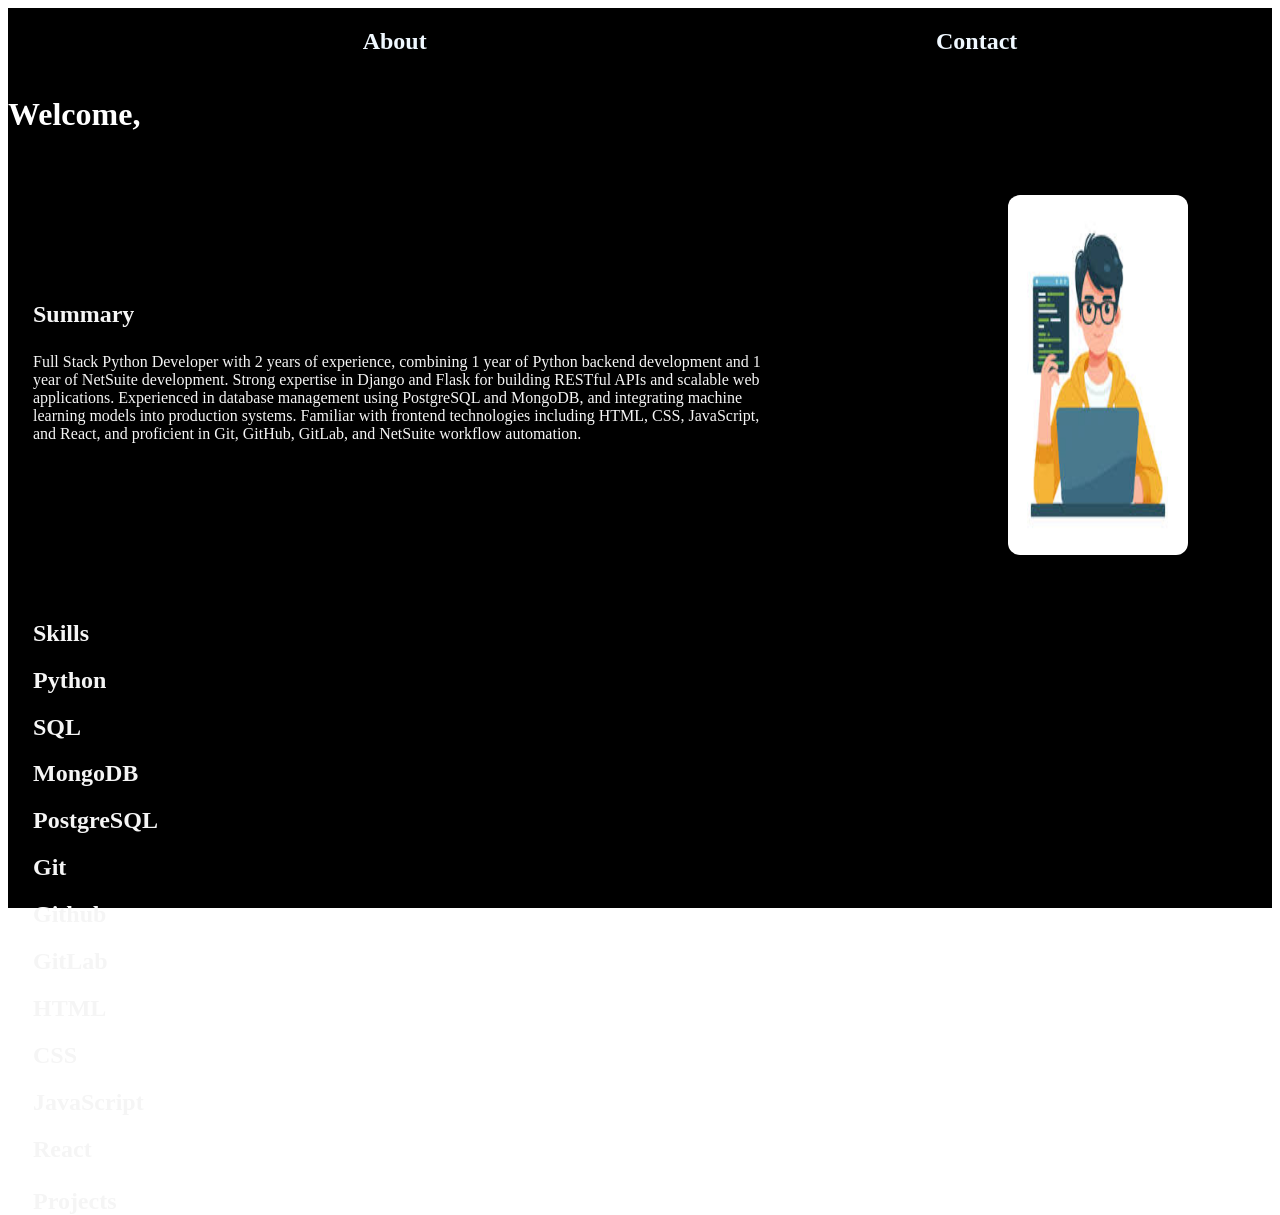
==== Resume.html @ 338321f4 "Startedportfolio page content for web and mobile." ====
<!DOCTYPE html>
<html lang="en">
<head>
    <meta charset="UTF-8">
    <meta name="viewport" content="width=device-width, initial-scale=1.0">
    <title>Portfolio</title>
    <link rel="stylesheet" href="Resume.css"/>
</head>
<body>
    <div class="page">
        <div class="topbar">
            <h2>About</h2>
            <h2>Contact</h2>
        </div>
        <h1 class="welc">Welcome,</h1>
        <div class="summary-container">
            <div class="summary-text">
            <h2 class="summa">Summary</h2>
            <p class="exp">Full Stack Python Developer with 2 years of experience, 
                combining 1 year of Python backend development and 1 year of NetSuite development. 
                Strong expertise in Django and Flask for building RESTful APIs and 
                scalable web applications. Experienced in database management using 
                PostgreSQL and MongoDB, and integrating machine learning models into 
                production systems. Familiar with frontend technologies including 
                HTML, CSS, JavaScript, and React, and proficient in Git, GitHub, 
                GitLab, and NetSuite workflow automation.
            </p>
            </div>
            <div class="summary-image">
            <img src="./Images/developer.jpeg"  class="dev" alt="developer" />
            </div>
        </div>
        <div class="skil">
            <h2>Skills</h2>
            <h2>Python</h2>
            <h2>SQL</h2>
            <h2>MongoDB</h2>
            <h2>PostgreSQL</h2>
            <h2>Git</h2>
            <h2>Github</h2>
            <h2>GitLab</h2>
            <h2>HTML</h2>
            <h2>CSS</h2>
            <h2>JavaScript</h2>
            <h2>React</h2>
        </div>
        <h2 class="proj">Projects</h2>
    </div>
</body>
</html>
---- Resume.css ----
.topbar{
    margin-left: 100px;
    display: flex;
    justify-content:space-around;
    color:aliceblue;
}
.page{
    background-color: black;
    background-size: cover;
    height: 100vh;
    width: 100%;
}
.welc{
    color: white;
}
.summary-container{
    display: flex;
    align-items: center;
    justify-content: space-between;
    gap: 40px;
    padding: 40px 0;
}
.summary-text{
    width: 65%;
}
.summa{
    color:whitesmoke;
    margin-right:40px;
    margin-left: 25px;
}
.exp{
    color: whitesmoke;
    margin:25px;
}
.summary-image{
    width: 35%;
    display: flex;
    justify-content: center;
}
.dev{
    height:40vh;
    width:180px;
    margin-left: 80px;
    border-radius: 12px;
}
.skil{
    color: whitesmoke;
    margin:25px;
}
.proj{
    color: whitesmoke;
    margin:25px;
}
@media (max-width: 600px) {
    .summary-container {
        flex-direction: column;
        text-align: center;
    }

    .summary-text,
    .summary-image {
        width: 100%;
    }
}
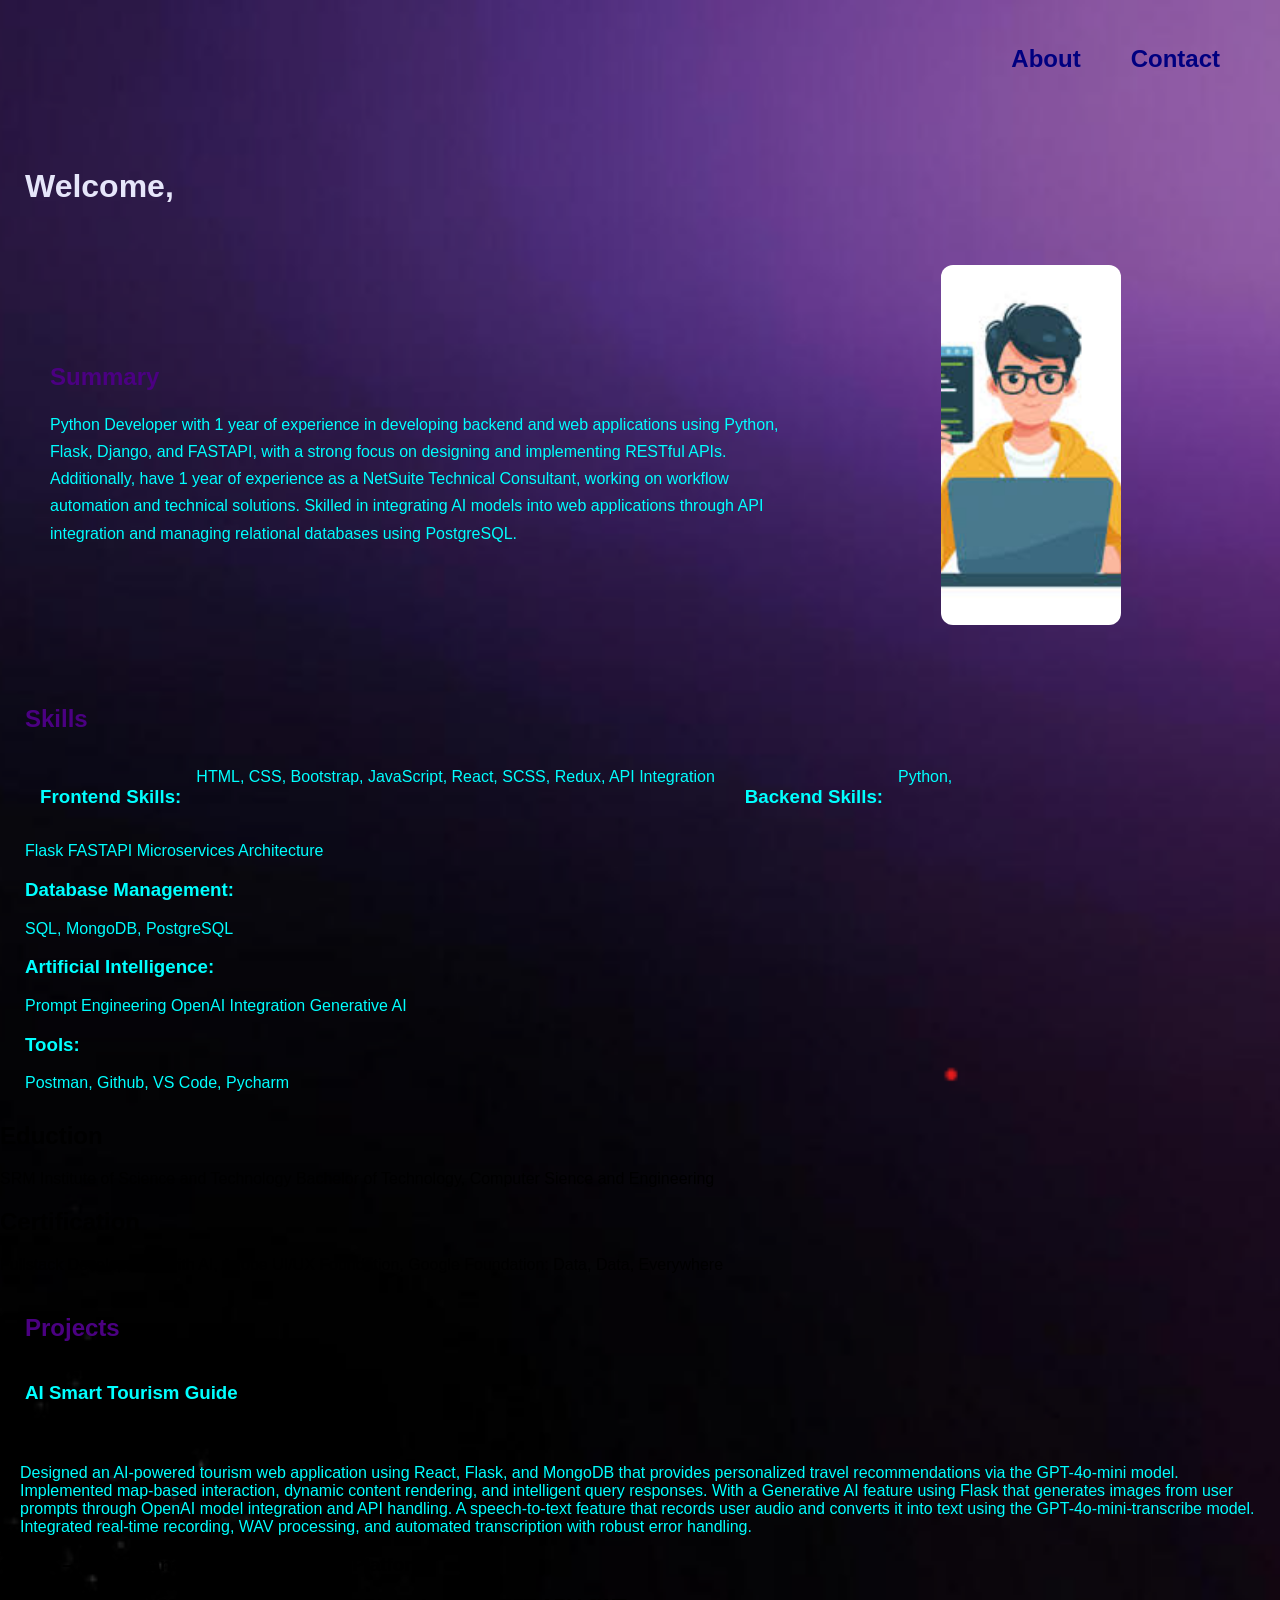
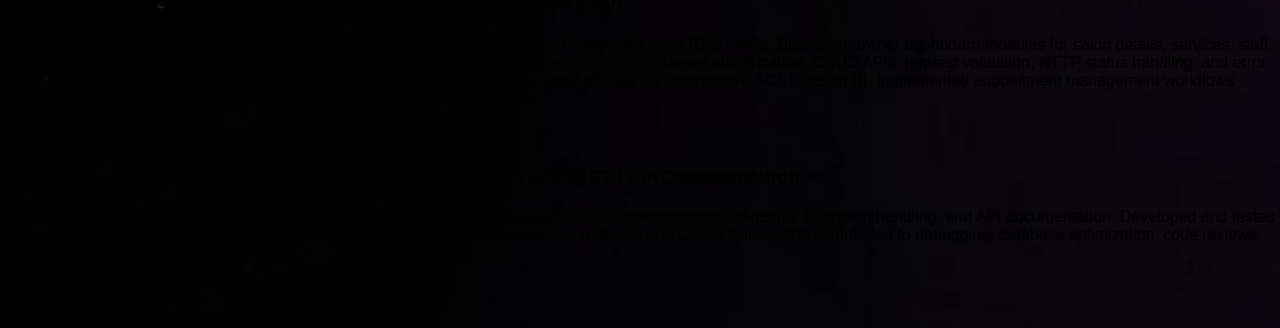
==== commit f9b16e9b: "Worked on Portfolio data in resume html." ====
--- a/Resume.html
+++ b/Resume.html
@@ -16,14 +16,9 @@
         <div class="summary-container">
             <div class="summary-text">
             <h2 class="summa">Summary</h2>
-            <p class="exp">Full Stack Python Developer with 2 years of experience, 
-                combining 1 year of Python backend development and 1 year of NetSuite development. 
-                Strong expertise in Django and Flask for building RESTful APIs and 
-                scalable web applications. Experienced in database management using 
-                PostgreSQL and MongoDB, and integrating machine learning models into 
-                production systems. Familiar with frontend technologies including 
-                HTML, CSS, JavaScript, and React, and proficient in Git, GitHub, 
-                GitLab, and NetSuite workflow automation.
+            <p class="exp">Python Developer with 1 year of experience in developing backend and web applications using Python, Flask, Django, and FASTAPI, with a strong focus on designing and implementing RESTful APIs. 
+                Additionally, have 1 year of experience as a NetSuite Technical Consultant, working on workflow automation and technical solutions. 
+                Skilled in integrating AI models into web applications through API integration and managing relational databases using PostgreSQL.
             </p>
             </div>
             <div class="summary-image">
@@ -31,20 +26,58 @@
             </div>
         </div>
         <div class="skil">
-            <h2>Skills</h2>
-            <h2>Python</h2>
-            <h2>SQL</h2>
-            <h2>MongoDB</h2>
-            <h2>PostgreSQL</h2>
-            <h2>Git</h2>
-            <h2>Github</h2>
-            <h2>GitLab</h2>
-            <h2>HTML</h2>
-            <h2>CSS</h2>
-            <h2>JavaScript</h2>
-            <h2>React</h2>
+            <h2>Skills</h2><br/>
+            <h3>Frontend Skills: </h3>
+            <label>HTML, CSS, Bootstrap, JavaScript, React, SCSS, Redux, API Integration</label><br/>
+            <h3>Backend Skills: </h3>
+            <label>Python,</label>
+            <label>Flask</lapel>
+            <label>FASTAPI</label>
+            <label>Microservices Architecture</label><br/>
+            <h3>Database Management: </h3>
+            <label>SQL, MongoDB, PostgreSQL</label><br/>
+            <h3>Artificial Intelligence: </h3>
+            <label>Prompt Engineering</label>
+            <label>OpenAI Integration</label>
+            <label>Generative AI</label><br/>
+            <h3>Tools: </h3>
+            <label>Postman, Github, VS Code, Pycharm</label><br/>
         </div>
+        <h2>Eduction</h2>
+        <label>SRM Institute of Science and Technology</label>
+        <label>Bachelor of Technology, Computer Sience and Engineering</label>
+        <h2>Certification</h2>
+        <label>Fullstack Development with AI, Adobe UI/UX Foundation, Google Foundation: Data, Data, Everywhere</label>
         <h2 class="proj">Projects</h2>
+        <h3 class="proj-one">AI Smart Tourism Guide</h3>
+        <h3>React | SCSS | Flask | MongoDB | OpenAI</h3>
+        <p class="one-para">
+            Designed an AI-powered tourism web application using React, Flask, and MongoDB that provides personalized travel
+            recommendations via the GPT-4o-mini model.
+            Implemented map-based interaction, dynamic content rendering, and intelligent query responses.
+            With a Generative AI feature using Flask that generates images from user prompts through OpenAI model integration and API handling.
+            A speech-to-text feature that records user audio and converts it into text using the GPT-4o-mini-transcribe model.
+            Integrated real-time recording, WAV processing, and automated transcription with robust error handling.
+        </p>
+        <h3>Glōvia – Salon Management & Booking Platform</h3>
+        <h3>React | SCSS | FASTAPI | PostgreSQL | SQL Alchemy | REST API | JWT</h3>
+        <p>
+            Developed a responsive salon management platform using React.js, FASTAPI, PostgreSQL, and REST APIs.
+            Built salon-owner dashboard modules for salon details, services, staff, working hours, staff leave, appointments, and reviews.
+            Implemented JWT authentication, role-based authorization, CRUD APIs, request validation, HTTP status handling, and error handling.
+            Integrated React with FASTAPI through reusable API modules and components, with responsive SCSS-based UI.
+            Implemented appointment management workflows including confirmation, rejection, completion, cancellation, and
+            rescheduling.
+        </p>
+        <h3>Multi-Tenant Marketplace & Classifieds Platform</h3>
+        <h3>HTML/CSS | JavaScript | FASTAPI | PostgreSQL | REST API | PYTEST | API Documentation</h3>
+        <p>
+            Implemented tenant management, user and service workflows, CRUD operations, database schemas, validation, exception
+            handling, and API documentation.
+            Developed and tested business modules with PYTEST, integrated frontend APIs, handled asynchronous requests and
+            CORS issues, and contributed to debugging, database optimization, code reviews, Git version control, and deployment
+            activities.
+        </p>
     </div>
 </body>
 </html>
--- a/Resume.css
+++ b/Resume.css
@@ -1,59 +1,129 @@
-.topbar{
-    margin-left: 100px;
+* {
+    box-sizing: border-box;
+}
+
+body {
+    margin: 0;
+    font-family: Arial, sans-serif;
+}
+
+.page {
+    min-height: 100vh;
+    background-image: url("./Images/Background image.png");
+    background-size: cover;
+    background-position: center;
+    background-repeat: no-repeat;
+    padding-bottom: 50px;
+}
+
+/* Navigation */
+
+.topbar {
     display: flex;
-    justify-content:space-around;
-    color:aliceblue;
+    justify-content: flex-end;
+    gap: 50px;
+    padding: 25px 60px;
+    color:navy;
 }
-.page{
-    background-color: black;
-    background-size: cover;
-    height: 100vh;
-    width: 100%;
+
+.topbar h2 {
+    cursor: pointer;
 }
-.welc{
-    color: white;
+
+/* Welcome */
+
+.welc {
+    color:lavender;
+    margin: 50px 25px 30px;
 }
-.summary-container{
+
+/* Summary */
+
+.summary-container {
     display: flex;
     align-items: center;
-    justify-content: space-between;
     gap: 40px;
-    padding: 40px 0;
+    padding: 30px 50px;
 }
-.summary-text{
+
+.summary-text {
     width: 65%;
 }
-.summa{
-    color:whitesmoke;
-    margin-right:40px;
-    margin-left: 25px;
+
+.summa {
+    color: indigo;
+    margin-bottom: 20px;
 }
-.exp{
-    color: whitesmoke;
-    margin:25px;
+
+.exp {
+    color: aqua;
+    line-height: 1.7;
+    margin: 0;
 }
-.summary-image{
+
+.summary-image {
     width: 35%;
     display: flex;
     justify-content: center;
 }
-.dev{
-    height:40vh;
-    width:180px;
-    margin-left: 80px;
+
+.dev {
+    width: 180px;
+    height: 40vh;
+    object-fit: cover;
     border-radius: 12px;
 }
-.skil{
-    color: whitesmoke;
-    margin:25px;
+
+/* Skills */
+
+.skil {
+    color: aqua;
+    margin: 30px 25px;
+    display: flex;
+    flex-wrap: wrap;
+    gap: 15px;
 }
-.proj{
-    color: whitesmoke;
-    margin:25px;
+
+.skil h2:first-child {
+    width: 100%;
+    color: indigo;
 }
+
+/* Projects */
+
+.proj {
+    color: indigo;
+    margin: 40px 25px;
+}
+
+.proj-one {
+    color:aqua;
+    margin: 15px 25px;
+}
+
+.one-para {
+    color:aqua;
+    margin: 15px 20px;
+}
+
+/* Mobile */
+
 @media (max-width: 600px) {
+
+    .topbar {
+        justify-content: center;
+        gap: 25px;
+        padding: 20px;
+    }
+
+    .welc {
+        text-align: center;
+        margin-top: 30px;
+    }
+
     .summary-container {
         flex-direction: column;
+        padding: 20px;
         text-align: center;
     }
 
@@ -61,4 +131,18 @@
     .summary-image {
         width: 100%;
     }
+
+    .dev {
+        width: 180px;
+        height: auto;
+    }
+
+    .skil {
+        justify-content: center;
+    }
+
+    .skil h2:first-child {
+        width: 100%;
+        text-align: center;
+    }
 }
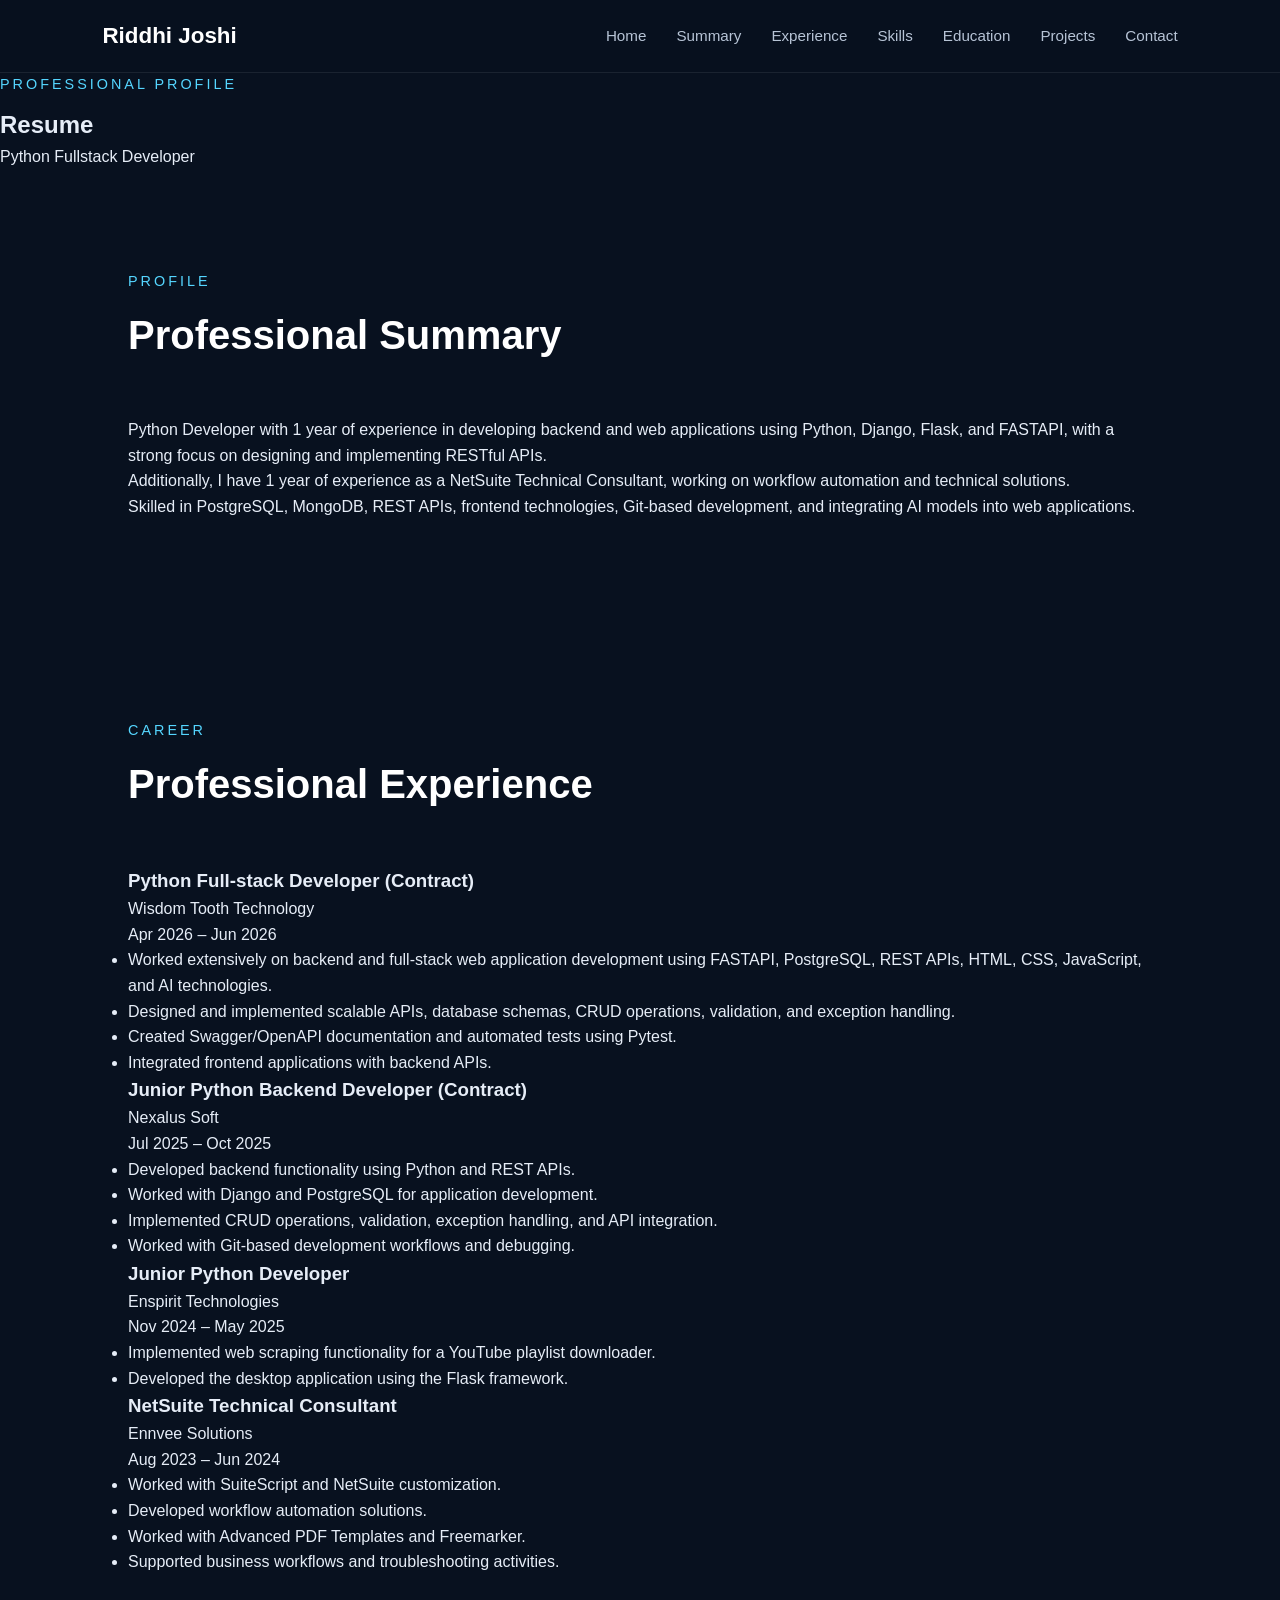
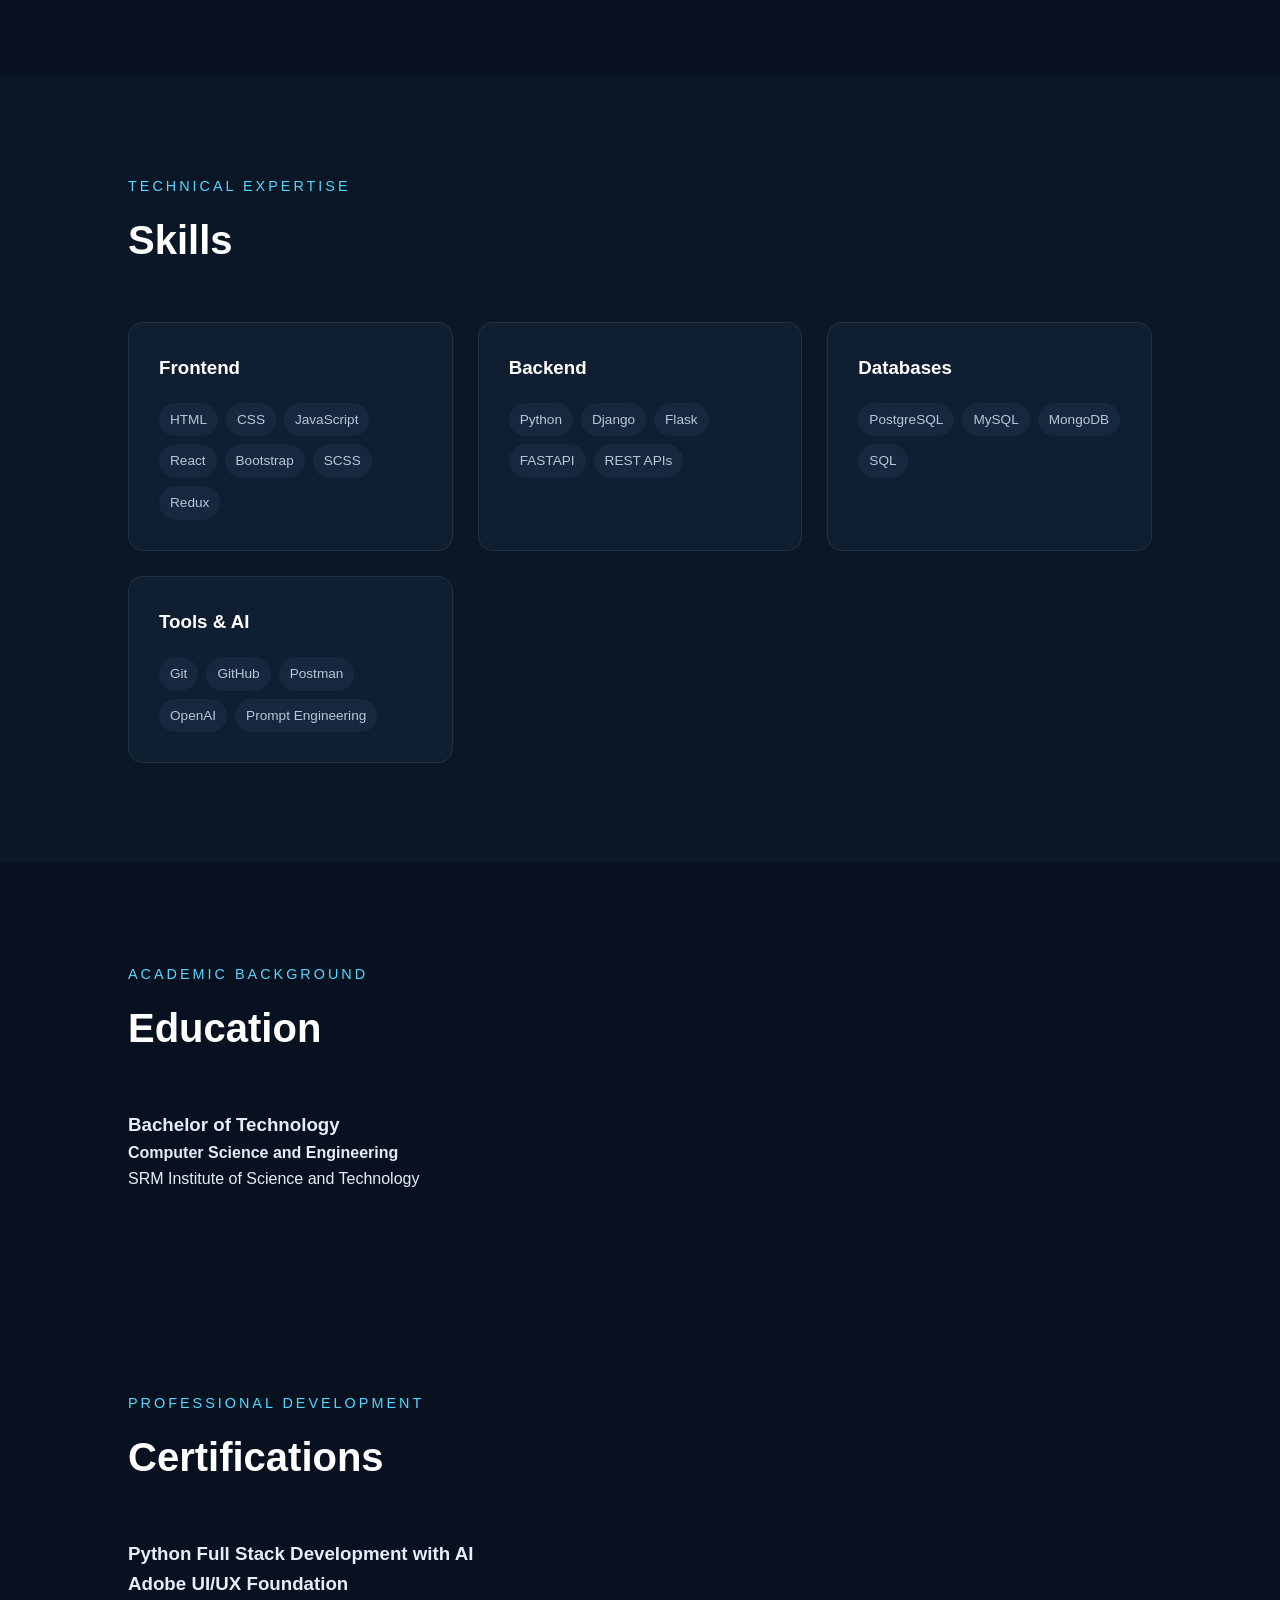
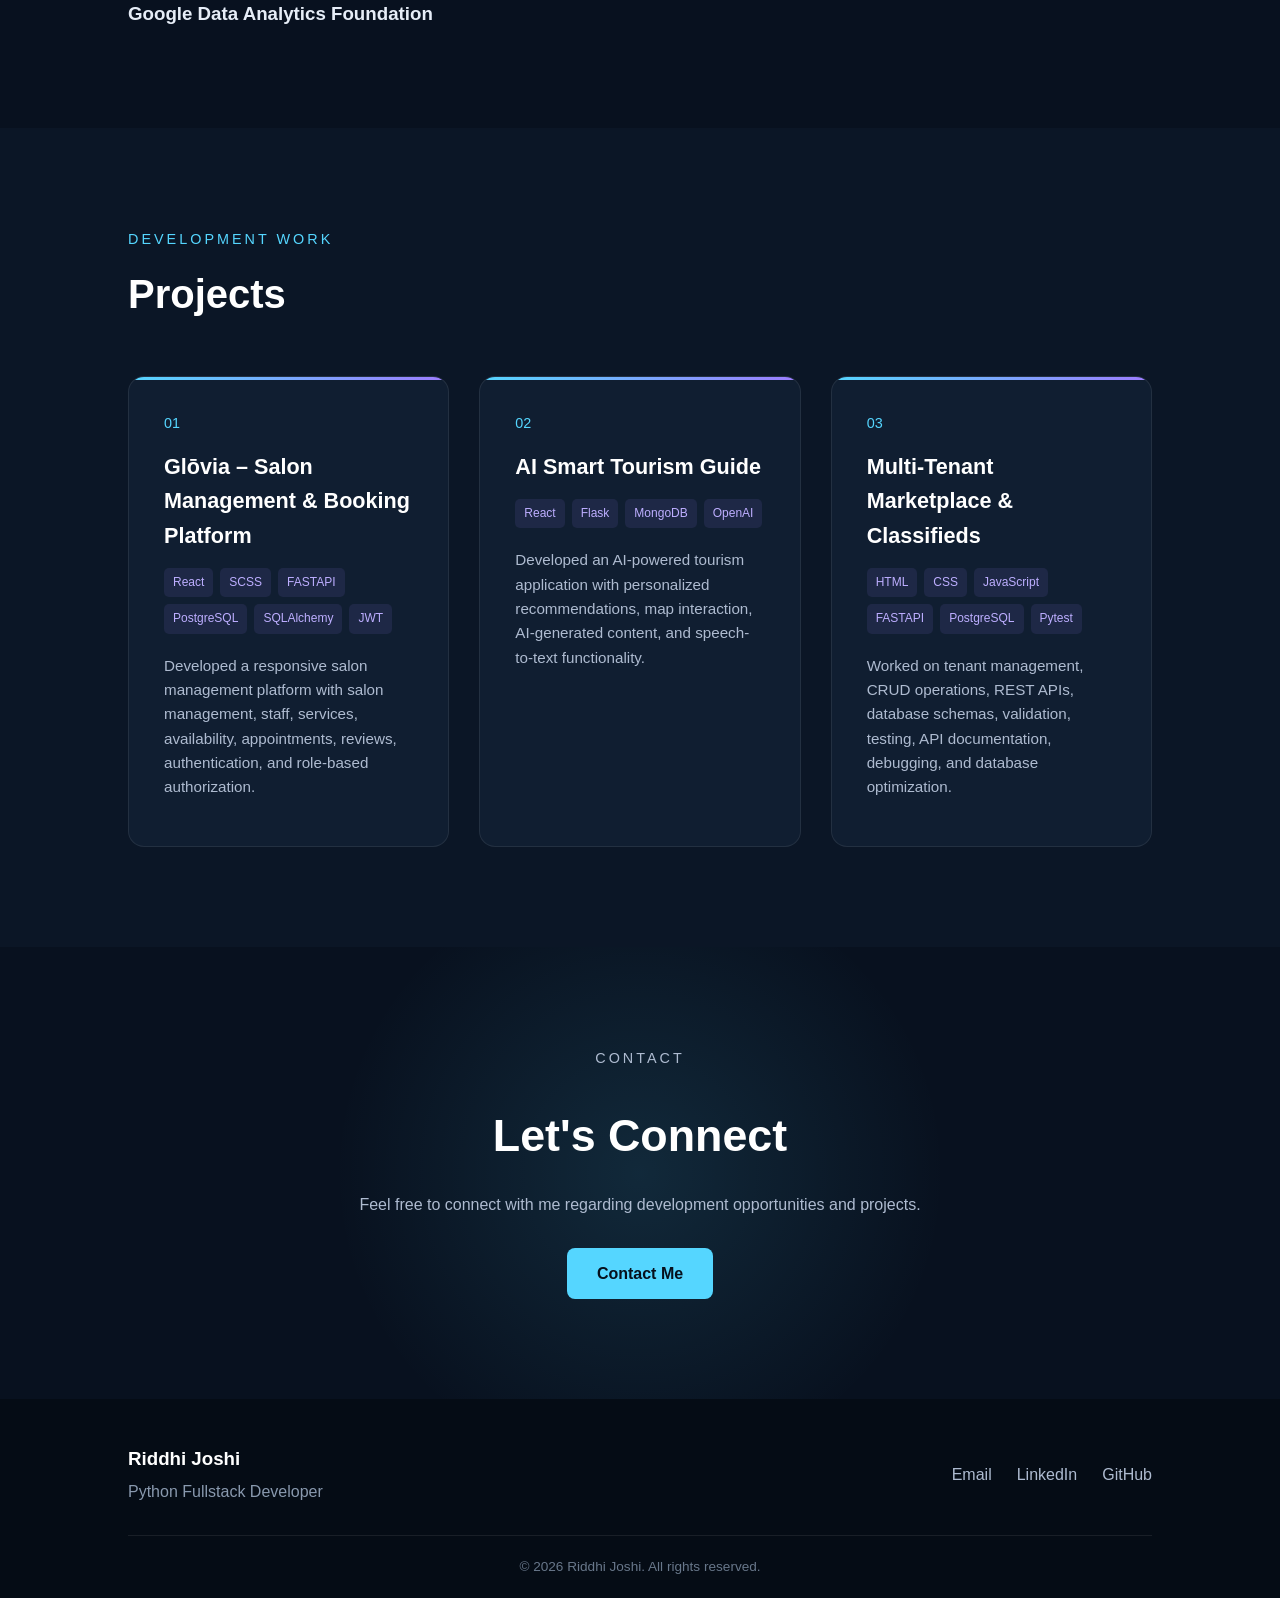
==== commit 3ae47bd5: "Worked on designing the portfolio all the pages." ====
--- a/Resume.html
+++ b/Resume.html
@@ -1,83 +1,764 @@
 <!DOCTYPE html>
 <html lang="en">
+
 <head>
+
     <meta charset="UTF-8">
-    <meta name="viewport" content="width=device-width, initial-scale=1.0">
-    <title>Portfolio</title>
-    <link rel="stylesheet" href="Resume.css"/>
+
+    <meta
+        name="viewport"
+        content="width=device-width, initial-scale=1.0"
+    >
+
+    <title>Riddhi Joshi | Resume</title>
+
+    <link rel="stylesheet" href="Resume.css">
+
 </head>
+
+
 <body>
-    <div class="page">
-        <div class="topbar">
-            <h2>About</h2>
-            <h2>Contact</h2>
+
+
+    <!-- HEADER -->
+
+    <header class="header">
+
+        <div class="logo">
+
+            <a href="index.html">
+                Riddhi Joshi
+            </a>
+
         </div>
-        <h1 class="welc">Welcome,</h1>
-        <div class="summary-container">
-            <div class="summary-text">
-            <h2 class="summa">Summary</h2>
-            <p class="exp">Python Developer with 1 year of experience in developing backend and web applications using Python, Flask, Django, and FASTAPI, with a strong focus on designing and implementing RESTful APIs. 
-                Additionally, have 1 year of experience as a NetSuite Technical Consultant, working on workflow automation and technical solutions. 
-                Skilled in integrating AI models into web applications through API integration and managing relational databases using PostgreSQL.
+
+
+        <nav class="navbar">
+
+            <a href="index.html">
+                Home
+            </a>
+
+            <a href="#summary">
+                Summary
+            </a>
+
+            <a href="#experience">
+                Experience
+            </a>
+
+            <a href="#skills">
+                Skills
+            </a>
+
+            <a href="#education">
+                Education
+            </a>
+
+            <a href="#projects">
+                Projects
+            </a>
+
+            <a href="#contact">
+                Contact
+            </a>
+
+        </nav>
+
+    </header>
+
+
+    <main>
+
+
+        <!-- RESUME TITLE -->
+
+        <section class="resume-hero">
+
+            <p class="section-label">
+                Professional Profile
             </p>
-            </div>
-            <div class="summary-image">
-            <img src="./Images/developer.jpeg"  class="dev" alt="developer" />
-            </div>
+
+            <h1>
+                Resume
+            </h1>
+
+            <p>
+                Python Fullstack Developer
+            </p>
+
+        </section>
+
+
+        <!-- SUMMARY -->
+
+        <section
+            id="summary"
+            class="section"
+        >
+
+            <div class="section-heading">
+
+                <p class="section-label">
+                    Profile
+                </p>
+
+                <h2>
+                    Professional Summary
+                </h2>
+
+            </div>
+
+
+            <div class="resume-card">
+
+                <p>
+                    Python Developer with 1 year of experience in
+                    developing backend and web applications using
+                    Python, Django, Flask, and FASTAPI, with a strong
+                    focus on designing and implementing RESTful APIs.
+                </p>
+
+                <p>
+                    Additionally, I have 1 year of experience as a
+                    NetSuite Technical Consultant, working on workflow
+                    automation and technical solutions.
+                </p>
+
+                <p>
+                    Skilled in PostgreSQL, MongoDB, REST APIs,
+                    frontend technologies, Git-based development,
+                    and integrating AI models into web applications.
+                </p>
+
+            </div>
+
+        </section>
+
+
+        <!-- EXPERIENCE -->
+
+        <section
+            id="experience"
+            class="section"
+        >
+
+            <div class="section-heading">
+
+                <p class="section-label">
+                    Career
+                </p>
+
+                <h2>
+                    Professional Experience
+                </h2>
+
+            </div>
+
+
+            <div class="experience-container">
+
+                <!-- Wisdom Tooth Technology --> 
+                <article class="experience-card"> 
+
+                    <div class="experience-header"> 
+
+                        <div> 
+
+                            <h3> 
+                                Python Full-stack Developer (Contract)
+                            </h3> 
+
+                            <p class="company"> 
+                                Wisdom Tooth Technology 
+                            </p> 
+
+                        </div> 
+
+                        <span> 
+                            Apr 2026 – Jun 2026 
+                        </span> 
+
+                    </div>
+
+                    <ul> 
+
+                        <li> 
+                            Worked extensively on backend and full-stack web 
+                            application development using FASTAPI, PostgreSQL, 
+                            REST APIs, HTML, CSS, JavaScript, and AI technologies. 
+                        </li> 
+
+                        <li> 
+                            Designed and implemented scalable APIs, database 
+                            schemas, CRUD operations, validation, and exception 
+                            handling. 
+                        </li> 
+                        
+                        <li> 
+                            Created Swagger/OpenAPI documentation and automated 
+                            tests using Pytest. 
+                        </li> 
+                        
+                        <li> 
+                            Integrated frontend applications with backend APIs. 
+                        </li> 
+                    
+                    </ul>
+
+                </article>    
+
+                <!-- Python Developer -->
+
+                <article class="experience-card">
+
+                    <div class="experience-header">
+
+                        <div>
+
+                            <h3>
+                                Junior Python Backend Developer (Contract)
+                            </h3>
+
+                            <p class="company">
+                                Nexalus Soft
+                            </p>
+
+                        </div>
+
+                        <span>
+                            Jul 2025 – Oct 2025
+                        </span>
+
+                    </div>
+
+
+                    <ul>
+
+                        <li>
+                            Developed backend functionality using Python
+                            and REST APIs.
+                        </li>
+
+                        <li>
+                            Worked with Django and PostgreSQL for
+                            application development.
+                        </li>
+
+                        <li>
+                            Implemented CRUD operations, validation,
+                            exception handling, and API integration.
+                        </li>
+
+                        <li>
+                            Worked with Git-based development workflows
+                            and debugging.
+                        </li>
+
+                    </ul>
+
+                </article>
+
+                <!-- Enspirit Technologies --> 
+                 
+                <article class="experience-card"> 
+                    
+                    <div class="experience-header"> 
+                        
+                        <div> 
+                            
+                            <h3> 
+                                Junior Python Developer 
+                            </h3> 
+                            
+                            <p class="company"> 
+                                Enspirit Technologies 
+                            </p> 
+                        
+                        </div> 
+
+                        <span> 
+                            Nov 2024 – May 2025 
+                        </span> 
+                    
+                    </div>
+
+                    <ul> 
+                        
+                        <li> 
+                            Implemented web scraping functionality for a 
+                            YouTube playlist downloader. 
+                        </li> 
+                        
+                        <li> Developed the desktop application using the 
+                            Flask framework. 
+                        </li> 
+                    
+                    </ul> 
+                
+                </article>
+
+
+                <!-- NetSuite -->
+
+                <article class="experience-card">
+
+                    <div class="experience-header">
+
+                        <div>
+
+                            <h3>
+                                NetSuite Technical Consultant
+                            </h3>
+
+                            <p class="company">
+                                Ennvee Solutions
+                            </p>
+
+                        </div>
+
+                        <span>
+                            Aug 2023 – Jun 2024
+                        </span>
+
+                    </div>
+
+
+                    <ul>
+
+                        <li>
+                            Worked with SuiteScript and NetSuite
+                            customization.
+                        </li>
+
+                        <li>
+                            Developed workflow automation solutions.
+                        </li>
+
+                        <li>
+                            Worked with Advanced PDF Templates and
+                            Freemarker.
+                        </li>
+
+                        <li>
+                            Supported business workflows and
+                            troubleshooting activities.
+                        </li>
+
+                    </ul>
+
+                </article>
+
+            </div>
+
+        </section>
+
+
+        <!-- SKILLS -->
+
+        <section
+            id="skills"
+            class="section skills-section"
+        >
+
+            <div class="section-heading">
+
+                <p class="section-label">
+                    Technical Expertise
+                </p>
+
+                <h2>
+                    Skills
+                </h2>
+
+            </div>
+
+
+            <div class="skills-grid">
+
+
+                <div class="skill-card">
+
+                    <h3>
+                        Frontend
+                    </h3>
+
+                    <div class="skill-tags">
+
+                        <span>HTML</span>
+                        <span>CSS</span>
+                        <span>JavaScript</span>
+                        <span>React</span>
+                        <span>Bootstrap</span>
+                        <span>SCSS</span>
+                        <span>Redux</span>
+
+                    </div>
+
+                </div>
+
+
+                <div class="skill-card">
+
+                    <h3>
+                        Backend
+                    </h3>
+
+                    <div class="skill-tags">
+
+                        <span>Python</span>
+                        <span>Django</span>
+                        <span>Flask</span>
+                        <span>FASTAPI</span>
+                        <span>REST APIs</span>
+
+                    </div>
+
+                </div>
+
+
+                <div class="skill-card">
+
+                    <h3>
+                        Databases
+                    </h3>
+
+                    <div class="skill-tags">
+
+                        <span>PostgreSQL</span>
+                        <span>MySQL</span>
+                        <span>MongoDB</span>
+                        <span>SQL</span>
+
+                    </div>
+
+                </div>
+
+
+                <div class="skill-card">
+
+                    <h3>
+                        Tools & AI
+                    </h3>
+
+                    <div class="skill-tags">
+
+                        <span>Git</span>
+                        <span>GitHub</span>
+                        <span>Postman</span>
+                        <span>OpenAI</span>
+                        <span>Prompt Engineering</span>
+
+                    </div>
+
+                </div>
+
+            </div>
+
+        </section>
+
+
+        <!-- EDUCATION -->
+
+        <section
+            id="education"
+            class="section"
+        >
+
+            <div class="section-heading">
+
+                <p class="section-label">
+                    Academic Background
+                </p>
+
+                <h2>
+                    Education
+                </h2>
+
+            </div>
+
+
+            <div class="resume-card">
+
+                <h3>
+                    Bachelor of Technology
+                </h3>
+
+                <h4>
+                    Computer Science and Engineering
+                </h4>
+
+                <p>
+                    SRM Institute of Science and Technology
+                </p>
+
+            </div>
+
+        </section>
+
+
+        <!-- CERTIFICATIONS -->
+
+        <section class="section">
+
+            <div class="section-heading">
+
+                <p class="section-label">
+                    Professional Development
+                </p>
+
+                <h2>
+                    Certifications
+                </h2>
+
+            </div>
+
+
+            <div class="certification-list">
+
+                <div class="resume-card">
+
+                    <h3>
+                        Python Full Stack Development with AI
+                    </h3>
+
+                </div>
+
+
+                <div class="resume-card">
+
+                    <h3>
+                        Adobe UI/UX Foundation
+                    </h3>
+
+                </div>
+
+
+                <div class="resume-card">
+
+                    <h3>
+                        Google Data Analytics Foundation
+                    </h3>
+
+                </div>
+
+            </div>
+
+        </section>
+
+
+        <!-- PROJECTS -->
+
+        <section
+            id="projects"
+            class="section projects-section"
+        >
+
+            <div class="section-heading">
+
+                <p class="section-label">
+                    Development Work
+                </p>
+
+                <h2>
+                    Projects
+                </h2>
+
+            </div>
+
+
+            <div class="projects-grid">
+
+
+                <article class="project-card">
+
+                    <div class="project-number">
+                        01
+                    </div>
+
+                    <h3>
+                        Glōvia – Salon Management & Booking Platform
+                    </h3>
+
+                    <div class="project-tech">
+
+                        <span>React</span>
+                        <span>SCSS</span>
+                        <span>FASTAPI</span>
+                        <span>PostgreSQL</span>
+                        <span>SQLAlchemy</span>
+                        <span>JWT</span>
+
+                    </div>
+
+                    <p>
+                        Developed a responsive salon management
+                        platform with salon management, staff,
+                        services, availability, appointments,
+                        reviews, authentication, and role-based
+                        authorization.
+                    </p>
+
+                </article>
+
+
+                <article class="project-card">
+
+                    <div class="project-number">
+                        02
+                    </div>
+
+                    <h3>
+                        AI Smart Tourism Guide
+                    </h3>
+
+                    <div class="project-tech">
+
+                        <span>React</span>
+                        <span>Flask</span>
+                        <span>MongoDB</span>
+                        <span>OpenAI</span>
+
+                    </div>
+
+                    <p>
+                        Developed an AI-powered tourism application
+                        with personalized recommendations, map
+                        interaction, AI-generated content, and
+                        speech-to-text functionality.
+                    </p>
+
+                </article>
+
+
+                <article class="project-card">
+
+                    <div class="project-number">
+                        03
+                    </div>
+
+                    <h3>
+                        Multi-Tenant Marketplace & Classifieds
+                    </h3>
+
+                    <div class="project-tech">
+
+                        <span>HTML</span>
+                        <span>CSS</span>
+                        <span>JavaScript</span>
+                        <span>FASTAPI</span>
+                        <span>PostgreSQL</span>
+                        <span>Pytest</span>
+
+                    </div>
+
+                    <p>
+                        Worked on tenant management, CRUD operations,
+                        REST APIs, database schemas, validation,
+                        testing, API documentation, debugging,
+                        and database optimization.
+                    </p>
+
+                </article>
+
+            </div>
+
+        </section>
+
+
+        <!-- CONTACT -->
+
+        <section
+            id="contact"
+            class="contact-section"
+        >
+
+            <div class="contact-content">
+
+                <p class="section-label">
+                    Contact
+                </p>
+
+                <h2>
+                    Let's Connect
+                </h2>
+
+                <p>
+                    Feel free to connect with me regarding
+                    development opportunities and projects.
+                </p>
+
+                <a
+                    href="mailto:riddhijoshi42393@gmail.com"
+                    class="contact-button"
+                >
+                    Contact Me
+                </a>
+
+            </div>
+
+        </section>
+
+    </main>
+
+
+    <!-- FOOTER -->
+
+    <footer class="footer">
+
+        <div class="footer-container">
+
+            <div class="footer-about">
+
+                <h3>
+                    Riddhi Joshi
+                </h3>
+
+                <p>
+                    Python Fullstack Developer
+                </p>
+
+            </div>
+
+
+            <div class="footer-links">
+
+                <a href="mailto:riddhijoshi42393@gmail.com">
+                    Email
+                </a>
+
+                <a
+                    href="https://www.linkedin.com/in/riddhi-s-joshi/"
+                    target="_blank"
+                    rel="noopener noreferrer"
+                >
+                    LinkedIn
+                </a>
+
+                <a
+                    href="https://github.com/RiddhiSJoshi"
+                    target="_blank"
+                    rel="noopener noreferrer"
+                >
+                    GitHub
+                </a>
+
+            </div>
+
         </div>
-        <div class="skil">
-            <h2>Skills</h2><br/>
-            <h3>Frontend Skills: </h3>
-            <label>HTML, CSS, Bootstrap, JavaScript, React, SCSS, Redux, API Integration</label><br/>
-            <h3>Backend Skills: </h3>
-            <label>Python,</label>
-            <label>Flask</lapel>
-            <label>FASTAPI</label>
-            <label>Microservices Architecture</label><br/>
-            <h3>Database Management: </h3>
-            <label>SQL, MongoDB, PostgreSQL</label><br/>
-            <h3>Artificial Intelligence: </h3>
-            <label>Prompt Engineering</label>
-            <label>OpenAI Integration</label>
-            <label>Generative AI</label><br/>
-            <h3>Tools: </h3>
-            <label>Postman, Github, VS Code, Pycharm</label><br/>
+
+
+        <div class="footer-bottom">
+
+            <p>
+                © 2026 Riddhi Joshi. All rights reserved.
+            </p>
+
         </div>
-        <h2>Eduction</h2>
-        <label>SRM Institute of Science and Technology</label>
-        <label>Bachelor of Technology, Computer Sience and Engineering</label>
-        <h2>Certification</h2>
-        <label>Fullstack Development with AI, Adobe UI/UX Foundation, Google Foundation: Data, Data, Everywhere</label>
-        <h2 class="proj">Projects</h2>
-        <h3 class="proj-one">AI Smart Tourism Guide</h3>
-        <h3>React | SCSS | Flask | MongoDB | OpenAI</h3>
-        <p class="one-para">
-            Designed an AI-powered tourism web application using React, Flask, and MongoDB that provides personalized travel
-            recommendations via the GPT-4o-mini model.
-            Implemented map-based interaction, dynamic content rendering, and intelligent query responses.
-            With a Generative AI feature using Flask that generates images from user prompts through OpenAI model integration and API handling.
-            A speech-to-text feature that records user audio and converts it into text using the GPT-4o-mini-transcribe model.
-            Integrated real-time recording, WAV processing, and automated transcription with robust error handling.
-        </p>
-        <h3>Glōvia – Salon Management & Booking Platform</h3>
-        <h3>React | SCSS | FASTAPI | PostgreSQL | SQL Alchemy | REST API | JWT</h3>
-        <p>
-            Developed a responsive salon management platform using React.js, FASTAPI, PostgreSQL, and REST APIs.
-            Built salon-owner dashboard modules for salon details, services, staff, working hours, staff leave, appointments, and reviews.
-            Implemented JWT authentication, role-based authorization, CRUD APIs, request validation, HTTP status handling, and error handling.
-            Integrated React with FASTAPI through reusable API modules and components, with responsive SCSS-based UI.
-            Implemented appointment management workflows including confirmation, rejection, completion, cancellation, and
-            rescheduling.
-        </p>
-        <h3>Multi-Tenant Marketplace & Classifieds Platform</h3>
-        <h3>HTML/CSS | JavaScript | FASTAPI | PostgreSQL | REST API | PYTEST | API Documentation</h3>
-        <p>
-            Implemented tenant management, user and service workflows, CRUD operations, database schemas, validation, exception
-            handling, and API documentation.
-            Developed and tested business modules with PYTEST, integrated frontend APIs, handled asynchronous requests and
-            CORS issues, and contributed to debugging, database optimization, code reviews, Git version control, and deployment
-            activities.
-        </p>
-    </div>
+
+    </footer>
+
+
 </body>
+
 </html>
--- a/Resume.css
+++ b/Resume.css
@@ -1,148 +1,824 @@
+/* =========================================
+   GLOBAL
+========================================= */
+
 * {
     box-sizing: border-box;
+    margin: 0;
+    padding: 0;
+}
+
+html {
+    scroll-behavior: smooth;
 }
 
 body {
-    margin: 0;
-    font-family: Arial, sans-serif;
-}
-
-.page {
-    min-height: 100vh;
-    background-image: url("./Images/Background image.png");
-    background-size: cover;
-    background-position: center;
-    background-repeat: no-repeat;
-    padding-bottom: 50px;
-}
-
-/* Navigation */
-
-.topbar {
-    display: flex;
-    justify-content: flex-end;
-    gap: 50px;
-    padding: 25px 60px;
-    color:navy;
-}
-
-.topbar h2 {
-    cursor: pointer;
-}
-
-/* Welcome */
-
-.welc {
-    color:lavender;
-    margin: 50px 25px 30px;
-}
-
-/* Summary */
-
-.summary-container {
-    display: flex;
+    font-family: Arial, Helvetica, sans-serif;
+    background: #08111f;
+    color: #e6edf7;
+    line-height: 1.6;
+}
+
+a {
+    text-decoration: none;
+    color: inherit;
+}
+
+section {
+    scroll-margin-top: 80px;
+}
+
+
+/* =========================================
+   HEADER
+========================================= */
+
+.header {
+    position: sticky;
+    top: 0;
+    z-index: 1000;
+
+    display: flex;
+    justify-content: space-between;
     align-items: center;
-    gap: 40px;
-    padding: 30px 50px;
-}
-
-.summary-text {
-    width: 65%;
-}
-
-.summa {
-    color: indigo;
+
+    padding: 18px 8%;
+
+    background: rgba(8, 17, 31, 0.92);
+    backdrop-filter: blur(10px);
+
+    border-bottom: 1px solid rgba(255, 255, 255, 0.08);
+}
+
+.logo a {
+    font-size: 1.4rem;
+    font-weight: bold;
+    color: #ffffff;
+}
+
+.logo a:hover {
+    color: #55d6ff;
+}
+
+.navbar {
+    display: flex;
+    gap: 30px;
+}
+
+.navbar a {
+    color: #b7c4d6;
+    font-size: 0.95rem;
+
+    transition:
+        color 0.3s ease,
+        transform 0.3s ease;
+}
+
+.navbar a:hover {
+    color: #55d6ff;
+    transform: translateY(-2px);
+}
+
+
+/* =========================================
+   HERO
+========================================= */
+
+.hero {
+    min-height: 90vh;
+
+    display: flex;
+    align-items: center;
+    justify-content: space-between;
+
+    gap: 60px;
+
+    padding: 80px 10%;
+
+    background:
+        radial-gradient(
+            circle at 80% 20%,
+            rgba(85, 214, 255, 0.15),
+            transparent 30%
+        );
+}
+
+.hero-content {
+    max-width: 650px;
+}
+
+.hero-small-text {
+    color: #55d6ff;
+    font-size: 1.1rem;
+    margin-bottom: 10px;
+}
+
+.hero h1 {
+    font-size: clamp(3rem, 7vw, 5.5rem);
+    line-height: 1.05;
+
+    margin-bottom: 15px;
+
+    color: #ffffff;
+}
+
+.hero h2 {
+    font-size: 2rem;
+    color: #9d7cff;
+
+    margin-bottom: 25px;
+}
+
+.hero-description {
+    color: #aebbd0;
+    font-size: 1.05rem;
+
+    max-width: 600px;
+}
+
+.hero-buttons {
+    display: flex;
+    gap: 15px;
+
+    margin-top: 30px;
+}
+
+
+/* =========================================
+   BUTTONS
+========================================= */
+
+.btn {
+    display: inline-block;
+
+    padding: 12px 25px;
+
+    border-radius: 8px;
+
+    font-weight: bold;
+
+    transition:
+        transform 0.3s ease,
+        box-shadow 0.3s ease,
+        background 0.3s ease;
+}
+
+.primary-btn {
+    background: #55d6ff;
+    color: #06101c;
+}
+
+.primary-btn:hover {
+    transform: translateY(-3px);
+
+    box-shadow:
+        0 10px 25px rgba(85, 214, 255, 0.25);
+}
+
+.secondary-btn {
+    border: 1px solid #55d6ff;
+    color: #55d6ff;
+}
+
+.secondary-btn:hover {
+    background: #55d6ff;
+    color: #06101c;
+    transform: translateY(-3px);
+}
+
+
+/* =========================================
+   HERO IMAGE
+========================================= */
+
+.hero-image {
+    display: flex;
+    justify-content: center;
+    align-items: center;
+}
+
+.image-container {
+    position: relative;
+
+    width: 300px;
+    height: 360px;
+
+    padding: 8px;
+
+    border-radius: 25px;
+
+    background:
+        linear-gradient(
+            135deg,
+            #55d6ff,
+            #9d7cff
+        );
+
+    transform: rotate(3deg);
+
+    transition: transform 0.4s ease;
+}
+
+.image-container:hover {
+    transform: rotate(0deg) scale(1.03);
+}
+
+.dev {
+    width: 100%;
+    height: 100%;
+
+    object-fit: cover;
+
+    border-radius: 20px;
+
+    display: block;
+}
+
+
+/* =========================================
+   GENERAL SECTION
+========================================= */
+
+.section {
+    padding: 100px 10%;
+}
+
+.section-heading {
+    margin-bottom: 50px;
+}
+
+.section-label {
+    color: #55d6ff;
+
+    font-size: 0.9rem;
+
+    text-transform: uppercase;
+
+    letter-spacing: 3px;
+
+    margin-bottom: 10px;
+}
+
+.section-heading h2 {
+    font-size: 2.5rem;
+    color: #ffffff;
+}
+
+
+/* =========================================
+   ABOUT
+========================================= */
+
+.about-container {
+    max-width: 850px;
+}
+
+.about-text {
+    padding: 35px;
+
+    background: rgba(255, 255, 255, 0.04);
+
+    border: 1px solid rgba(255, 255, 255, 0.08);
+
+    border-radius: 15px;
+
+    transition:
+        transform 0.3s ease,
+        border-color 0.3s ease;
+}
+
+.about-text:hover {
+    transform: translateY(-5px);
+
+    border-color: rgba(85, 214, 255, 0.5);
+}
+
+.about-text h3 {
+    color: #9d7cff;
+
     margin-bottom: 20px;
-}
-
-.exp {
-    color: aqua;
-    line-height: 1.7;
-    margin: 0;
-}
-
-.summary-image {
-    width: 35%;
+
+    font-size: 1.5rem;
+}
+
+.about-text p {
+    color: #aebbd0;
+
+    margin-bottom: 15px;
+}
+
+
+/* =========================================
+   SKILLS
+========================================= */
+
+.skills-section {
+    background: #0b1626;
+}
+
+.skills-grid {
+    display: grid;
+
+    grid-template-columns:
+        repeat(auto-fit, minmax(250px, 1fr));
+
+    gap: 25px;
+}
+
+.skill-card {
+    padding: 30px;
+
+    background: #101e31;
+
+    border: 1px solid rgba(255, 255, 255, 0.08);
+
+    border-radius: 15px;
+
+    transition:
+        transform 0.3s ease,
+        border-color 0.3s ease,
+        box-shadow 0.3s ease;
+}
+
+.skill-card:hover {
+    transform: translateY(-8px);
+
+    border-color: #55d6ff;
+
+    box-shadow:
+        0 15px 35px rgba(0, 0, 0, 0.25);
+}
+
+.skill-icon {
+    width: 50px;
+    height: 50px;
+
     display: flex;
     justify-content: center;
-}
-
-.dev {
-    width: 180px;
-    height: 40vh;
-    object-fit: cover;
+    align-items: center;
+
+    margin-bottom: 20px;
+
+    border-radius: 10px;
+
+    background: rgba(85, 214, 255, 0.1);
+
+    color: #55d6ff;
+
+    font-weight: bold;
+}
+
+.skill-card h3 {
+    color: #ffffff;
+
+    margin-bottom: 20px;
+}
+
+.skill-tags {
+    display: flex;
+
+    flex-wrap: wrap;
+
+    gap: 8px;
+}
+
+.skill-tags span {
+    padding: 6px 11px;
+
+    border-radius: 20px;
+
+    background: #17273d;
+
+    color: #b9c6d8;
+
+    font-size: 0.85rem;
+
+    transition:
+        background 0.3s ease,
+        color 0.3s ease;
+}
+
+.skill-tags span:hover {
+    background: #55d6ff;
+    color: #06101c;
+}
+
+
+/* =========================================
+   EDUCATION
+========================================= */
+
+.timeline {
+    position: relative;
+
+    max-width: 850px;
+
+    padding-left: 30px;
+}
+
+.timeline::before {
+    content: "";
+
+    position: absolute;
+
+    left: 5px;
+    top: 0;
+    bottom: 0;
+
+    width: 2px;
+
+    background: #263b55;
+}
+
+.timeline-item {
+    position: relative;
+
+    padding-bottom: 40px;
+}
+
+.timeline-dot {
+    position: absolute;
+
+    left: -31px;
+    top: 5px;
+
+    width: 14px;
+    height: 14px;
+
+    border-radius: 50%;
+
+    background: #55d6ff;
+
+    box-shadow:
+        0 0 0 5px rgba(85, 214, 255, 0.1);
+}
+
+.timeline-content {
+    padding: 25px;
+
+    background: #101e31;
+
     border-radius: 12px;
-}
-
-/* Skills */
-
-.skil {
-    color: aqua;
-    margin: 30px 25px;
-    display: flex;
+
+    border: 1px solid rgba(255, 255, 255, 0.08);
+}
+
+.timeline-date {
+    color: #55d6ff;
+
+    font-size: 0.85rem;
+}
+
+.timeline-content h3 {
+    color: #ffffff;
+
+    margin: 8px 0;
+}
+
+.timeline-content p {
+    color: #aebbd0;
+}
+
+
+/* =========================================
+   PROJECTS
+========================================= */
+
+.projects-section {
+    background: #0b1626;
+}
+
+.projects-grid {
+    display: grid;
+
+    grid-template-columns:
+        repeat(auto-fit, minmax(300px, 1fr));
+
+    gap: 30px;
+}
+
+.project-card {
+    position: relative;
+
+    padding: 35px;
+
+    background: #101e31;
+
+    border-radius: 16px;
+
+    border: 1px solid rgba(255, 255, 255, 0.08);
+
+    overflow: hidden;
+
+    transition:
+        transform 0.3s ease,
+        border-color 0.3s ease;
+}
+
+.project-card::before {
+    content: "";
+
+    position: absolute;
+
+    top: 0;
+    left: 0;
+
+    width: 100%;
+    height: 3px;
+
+    background:
+        linear-gradient(
+            90deg,
+            #55d6ff,
+            #9d7cff
+        );
+}
+
+.project-card:hover {
+    transform: translateY(-8px);
+
+    border-color: rgba(85, 214, 255, 0.5);
+}
+
+.project-number {
+    color: #55d6ff;
+
+    font-size: 0.9rem;
+
+    margin-bottom: 15px;
+}
+
+.project-card h3 {
+    color: #ffffff;
+
+    font-size: 1.35rem;
+
+    margin-bottom: 15px;
+}
+
+.project-tech {
+    display: flex;
+
     flex-wrap: wrap;
-    gap: 15px;
-}
-
-.skil h2:first-child {
-    width: 100%;
-    color: indigo;
-}
-
-/* Projects */
-
-.proj {
-    color: indigo;
-    margin: 40px 25px;
-}
-
-.proj-one {
-    color:aqua;
-    margin: 15px 25px;
-}
-
-.one-para {
-    color:aqua;
-    margin: 15px 20px;
-}
-
-/* Mobile */
+
+    gap: 7px;
+
+    margin-bottom: 20px;
+}
+
+.project-tech span {
+    padding: 5px 9px;
+
+    background: rgba(157, 124, 255, 0.1);
+
+    color: #bdaeff;
+
+    border-radius: 5px;
+
+    font-size: 0.75rem;
+}
+
+.project-card p {
+    color: #aebbd0;
+
+    font-size: 0.95rem;
+
+    margin-bottom: 12px;
+}
+
+
+/* =========================================
+   CONTACT
+========================================= */
+
+.contact-section {
+    padding: 100px 10%;
+
+    text-align: center;
+
+    background:
+        radial-gradient(
+            circle at center,
+            rgba(85, 214, 255, 0.12),
+            transparent 45%
+        );
+}
+
+.contact-content {
+    max-width: 700px;
+
+    margin: auto;
+}
+
+.contact-section h2 {
+    color: #ffffff;
+
+    font-size: 2.8rem;
+
+    margin-bottom: 20px;
+}
+
+.contact-section p {
+    color: #aebbd0;
+
+    margin-bottom: 30px;
+}
+
+.contact-button {
+    display: inline-block;
+
+    padding: 13px 30px;
+
+    border-radius: 8px;
+
+    background: #55d6ff;
+
+    color: #06101c;
+
+    font-weight: bold;
+
+    transition:
+        transform 0.3s ease,
+        box-shadow 0.3s ease;
+}
+
+.contact-button:hover {
+    transform: translateY(-3px);
+
+    box-shadow:
+        0 10px 25px rgba(85, 214, 255, 0.25);
+}
+
+
+/* =========================================
+   FOOTER
+========================================= */
+
+.footer {
+    background: #050c15;
+
+    padding: 45px 10% 20px;
+}
+
+.footer-container {
+    display: flex;
+
+    justify-content: space-between;
+
+    align-items: center;
+
+    gap: 30px;
+}
+
+.footer-about h3 {
+    color: #ffffff;
+
+    margin-bottom: 5px;
+}
+
+.footer-about p {
+    color: #8999ae;
+}
+
+.footer-links {
+    display: flex;
+
+    gap: 25px;
+}
+
+.footer-links a {
+    color: #aebbd0;
+
+    transition:
+        color 0.3s ease,
+        transform 0.3s ease;
+}
+
+.footer-links a:hover {
+    color: #55d6ff;
+
+    transform: translateY(-2px);
+}
+
+.footer-bottom {
+    margin-top: 30px;
+
+    padding-top: 20px;
+
+    text-align: center;
+
+    border-top: 1px solid rgba(255, 255, 255, 0.08);
+}
+
+.footer-bottom p {
+    color: #68778a;
+
+    font-size: 0.85rem;
+}
+
+
+/* =========================================
+   RESPONSIVE
+========================================= */
+
+@media (max-width: 800px) {
+
+    .header {
+        padding: 18px 5%;
+    }
+
+    .navbar {
+        gap: 15px;
+    }
+
+    .navbar a {
+        font-size: 0.85rem;
+    }
+
+    .hero {
+        flex-direction: column-reverse;
+
+        text-align: center;
+
+        padding: 70px 7%;
+    }
+
+    .hero-description {
+        margin: auto;
+    }
+
+    .hero-buttons {
+        justify-content: center;
+    }
+
+    .image-container {
+        width: 230px;
+        height: 280px;
+    }
+
+    .section {
+        padding: 75px 7%;
+    }
+
+    .footer-container {
+        flex-direction: column;
+
+        text-align: center;
+    }
+}
+
 
 @media (max-width: 600px) {
 
-    .topbar {
+    .header {
+        position: relative;
+
+        flex-direction: column;
+
+        gap: 15px;
+    }
+
+    .navbar {
+        flex-wrap: wrap;
+
         justify-content: center;
-        gap: 25px;
-        padding: 20px;
-    }
-
-    .welc {
+    }
+
+    .hero {
+        min-height: auto;
+
+        padding-top: 60px;
+    }
+
+    .hero h1 {
+        font-size: 3rem;
+    }
+
+    .hero h2 {
+        font-size: 1.5rem;
+    }
+
+    .hero-buttons {
+        flex-direction: column;
+    }
+
+    .btn {
+        width: 100%;
+
         text-align: center;
-        margin-top: 30px;
-    }
-
-    .summary-container {
+    }
+
+    .section-heading h2 {
+        font-size: 2rem;
+    }
+
+    .contact-section h2 {
+        font-size: 2rem;
+    }
+
+    .footer-links {
         flex-direction: column;
-        padding: 20px;
-        text-align: center;
-    }
-
-    .summary-text,
-    .summary-image {
-        width: 100%;
-    }
-
-    .dev {
-        width: 180px;
-        height: auto;
-    }
-
-    .skil {
-        justify-content: center;
-    }
-
-    .skil h2:first-child {
-        width: 100%;
-        text-align: center;
+
+        gap: 12px;
     }
 }
